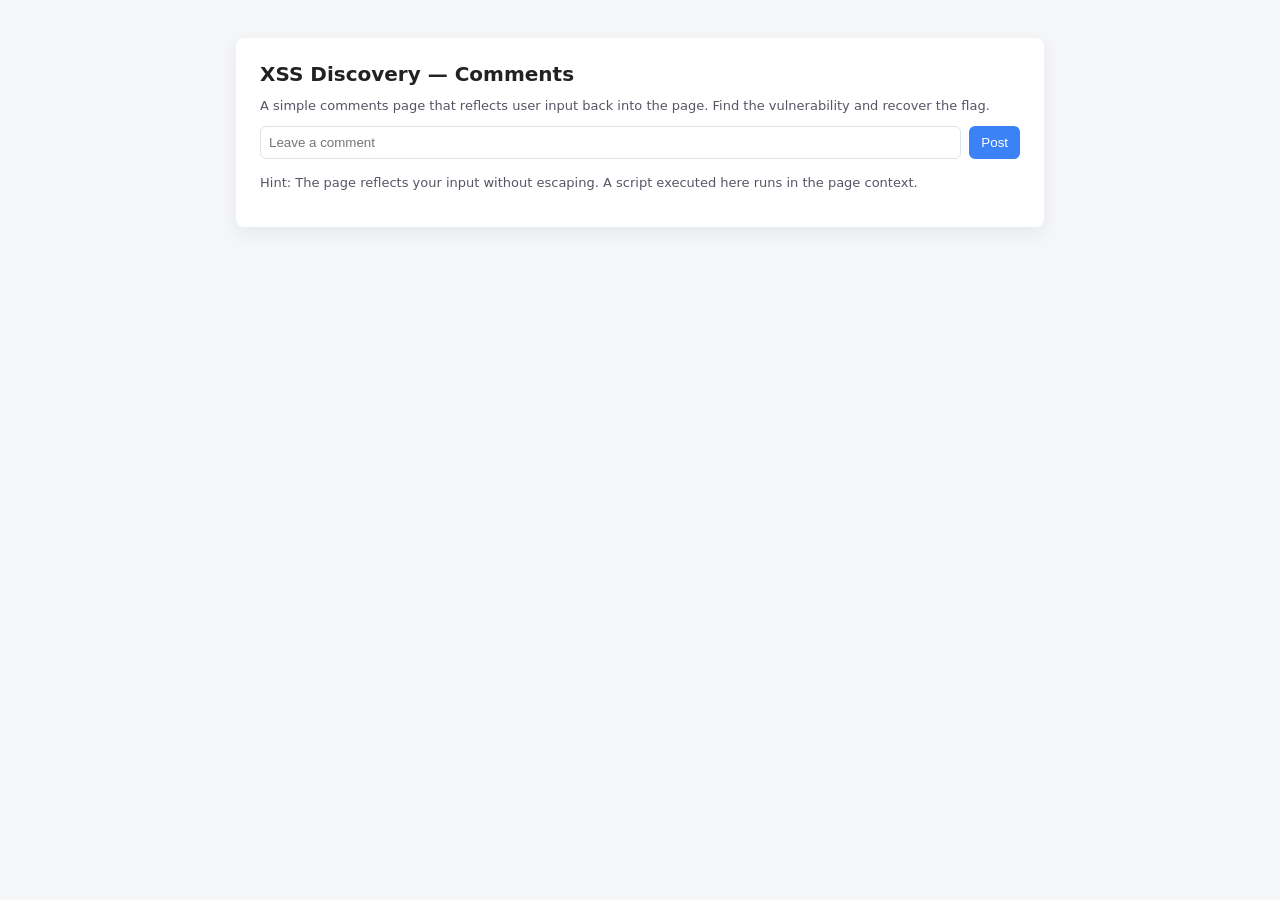
==== web-exploitation-challenges-3-xss-discovery/index.html @ 617ee008 "Add XSS Discovery challenge with HTML and README documentation" ====
<!DOCTYPE html>
<html lang="en">
<head>
    <meta charset="utf-8">
    <meta name="viewport" content="width=device-width,initial-scale=1">
    <title>XSS Discovery — Comments</title>
    <style>
        body { font-family: system-ui, -apple-system, Roboto, "Segoe UI", Arial; background:#f4f6f8; color:#222; padding:30px; }
        .wrap { max-width:760px; margin:0 auto; background:white; padding:24px; border-radius:8px; box-shadow:0 6px 18px rgba(20,30,60,0.06);} 
        h1{margin:0 0 12px 0;font-size:20px}
        form{display:flex;gap:8px;margin-bottom:16px}
        input[type="text"]{flex:1;padding:8px;border:1px solid #dde3ea;border-radius:6px}
        button{padding:8px 12px;border-radius:6px;border:none;background:#3b82f6;color:white;cursor:pointer}
        .comment-list{margin-top:8px}
        .comment{padding:10px;border-radius:6px;border:1px solid #eef3fa;margin-bottom:8px;background:#fbfdff}
        .hint{font-size:13px;color:#556; margin-top:12px}
    </style>
</head>
<body>
    <div class="wrap">
        <h1>XSS Discovery — Comments</h1>
        <p class="hint">A simple comments page that reflects user input back into the page. Find the vulnerability and recover the flag.</p>

        <form method="get" action="index.html">
            <input type="text" name="comment" placeholder="Leave a comment" autocomplete="off">
            <button type="submit">Post</button>
        </form>

        <div class="comment-list">
            <!-- Reflected comments will appear here (vulnerable reflection) -->
            <div id="comments"></div>
        </div>

        <p class="hint">Hint: The page reflects your input without escaping. A script executed here runs in the page context.</p>
    </div>

    <script>
        // The flag is kept in a JS variable (not printed to the page).
        // Only executing JavaScript in this origin (via XSS) can read it.
        const FLAG = 'flag{escape_output_everywhere}';

        // Display reflected comment directly using innerHTML -> intentionally vulnerable
        function getParam(name) {
            const u = new URL(window.location.href);
            return u.searchParams.get(name);
        }

        const comment = getParam('comment');
        if (comment) {
            const container = document.getElementById('comments');
            const div = document.createElement('div');
            div.className = 'comment';
            // VULNERABLE: using innerHTML with untrusted input
            div.innerHTML = comment;
            container.prepend(div);
        }

        // For testing locally: developer console can read FLAG directly
        // (but the challenge requires executing JS via the reflected input to access it)
        window.challenge = {
            readFlag: () => FLAG
        };
    </script>
</body>
</html>
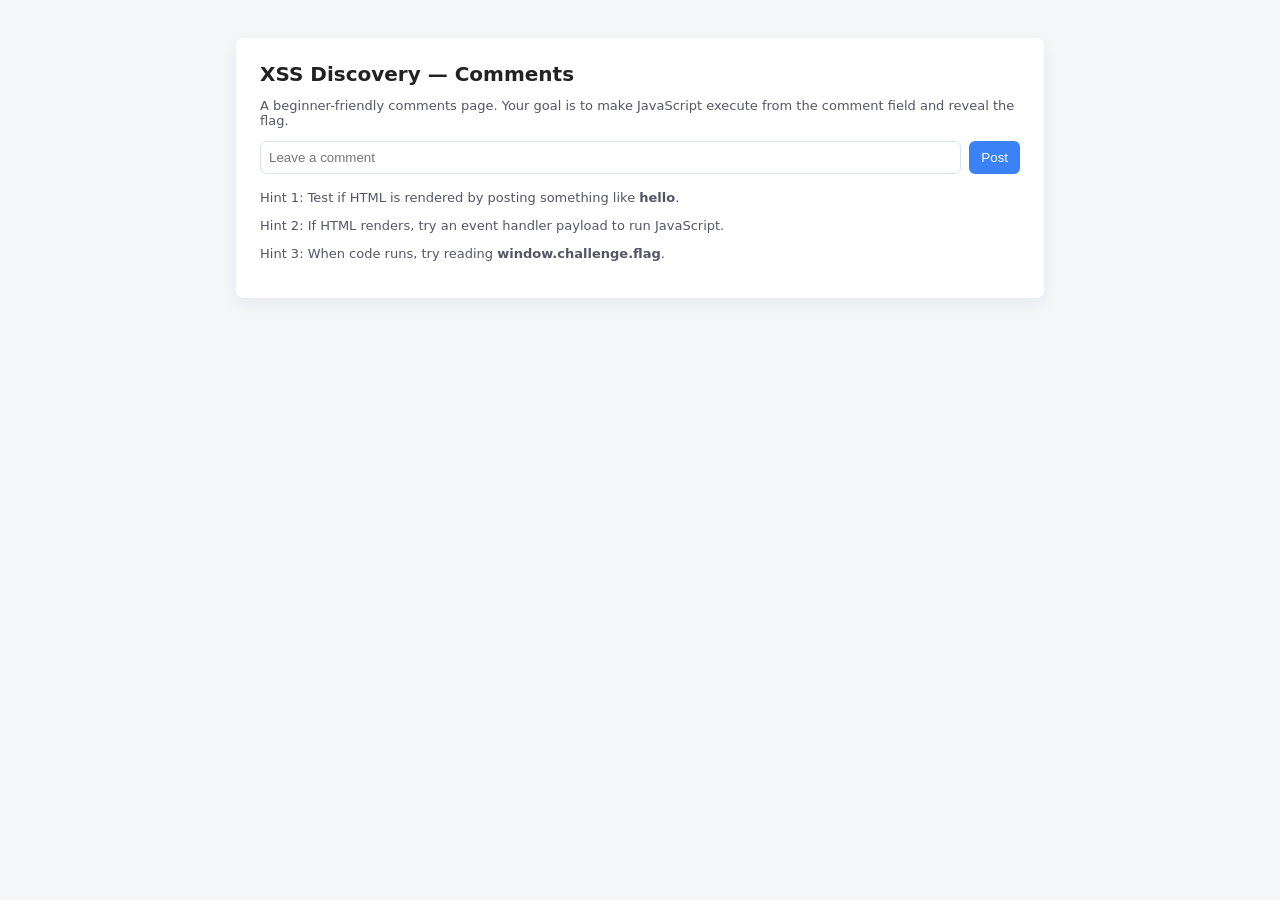
==== commit 407e1dda: "Add XSS Discovery challenge with Flask server and updated README documentation" ====
--- a/web-exploitation-challenges-3-xss-discovery/index.html
+++ b/web-exploitation-challenges-3-xss-discovery/index.html
@@ -19,7 +19,7 @@
 <body>
     <div class="wrap">
         <h1>XSS Discovery — Comments</h1>
-        <p class="hint">A simple comments page that reflects user input back into the page. Find the vulnerability and recover the flag.</p>
+        <p class="hint">A beginner-friendly comments page. Your goal is to make JavaScript execute from the comment field and reveal the flag.</p>
 
         <form method="get" action="index.html">
             <input type="text" name="comment" placeholder="Leave a comment" autocomplete="off">
@@ -31,15 +31,15 @@
             <div id="comments"></div>
         </div>
 
-        <p class="hint">Hint: The page reflects your input without escaping. A script executed here runs in the page context.</p>
+        <p class="hint">Hint 1: Test if HTML is rendered by posting something like <b>hello</b>.</p>
+        <p class="hint">Hint 2: If HTML renders, try an event handler payload to run JavaScript.</p>
+        <p class="hint">Hint 3: When code runs, try reading <strong>window.challenge.flag</strong>.</p>
     </div>
 
     <script>
-        // The flag is kept in a JS variable (not printed to the page).
-        // Only executing JavaScript in this origin (via XSS) can read it.
         const FLAG = 'flag{escape_output_everywhere}';
-
-        // Display reflected comment directly using innerHTML -> intentionally vulnerable
+        window.challenge = { flag: FLAG };
+        
         function getParam(name) {
             const u = new URL(window.location.href);
             return u.searchParams.get(name);
@@ -55,11 +55,6 @@
             container.prepend(div);
         }
 
-        // For testing locally: developer console can read FLAG directly
-        // (but the challenge requires executing JS via the reflected input to access it)
-        window.challenge = {
-            readFlag: () => FLAG
-        };
     </script>
 </body>
 </html>
